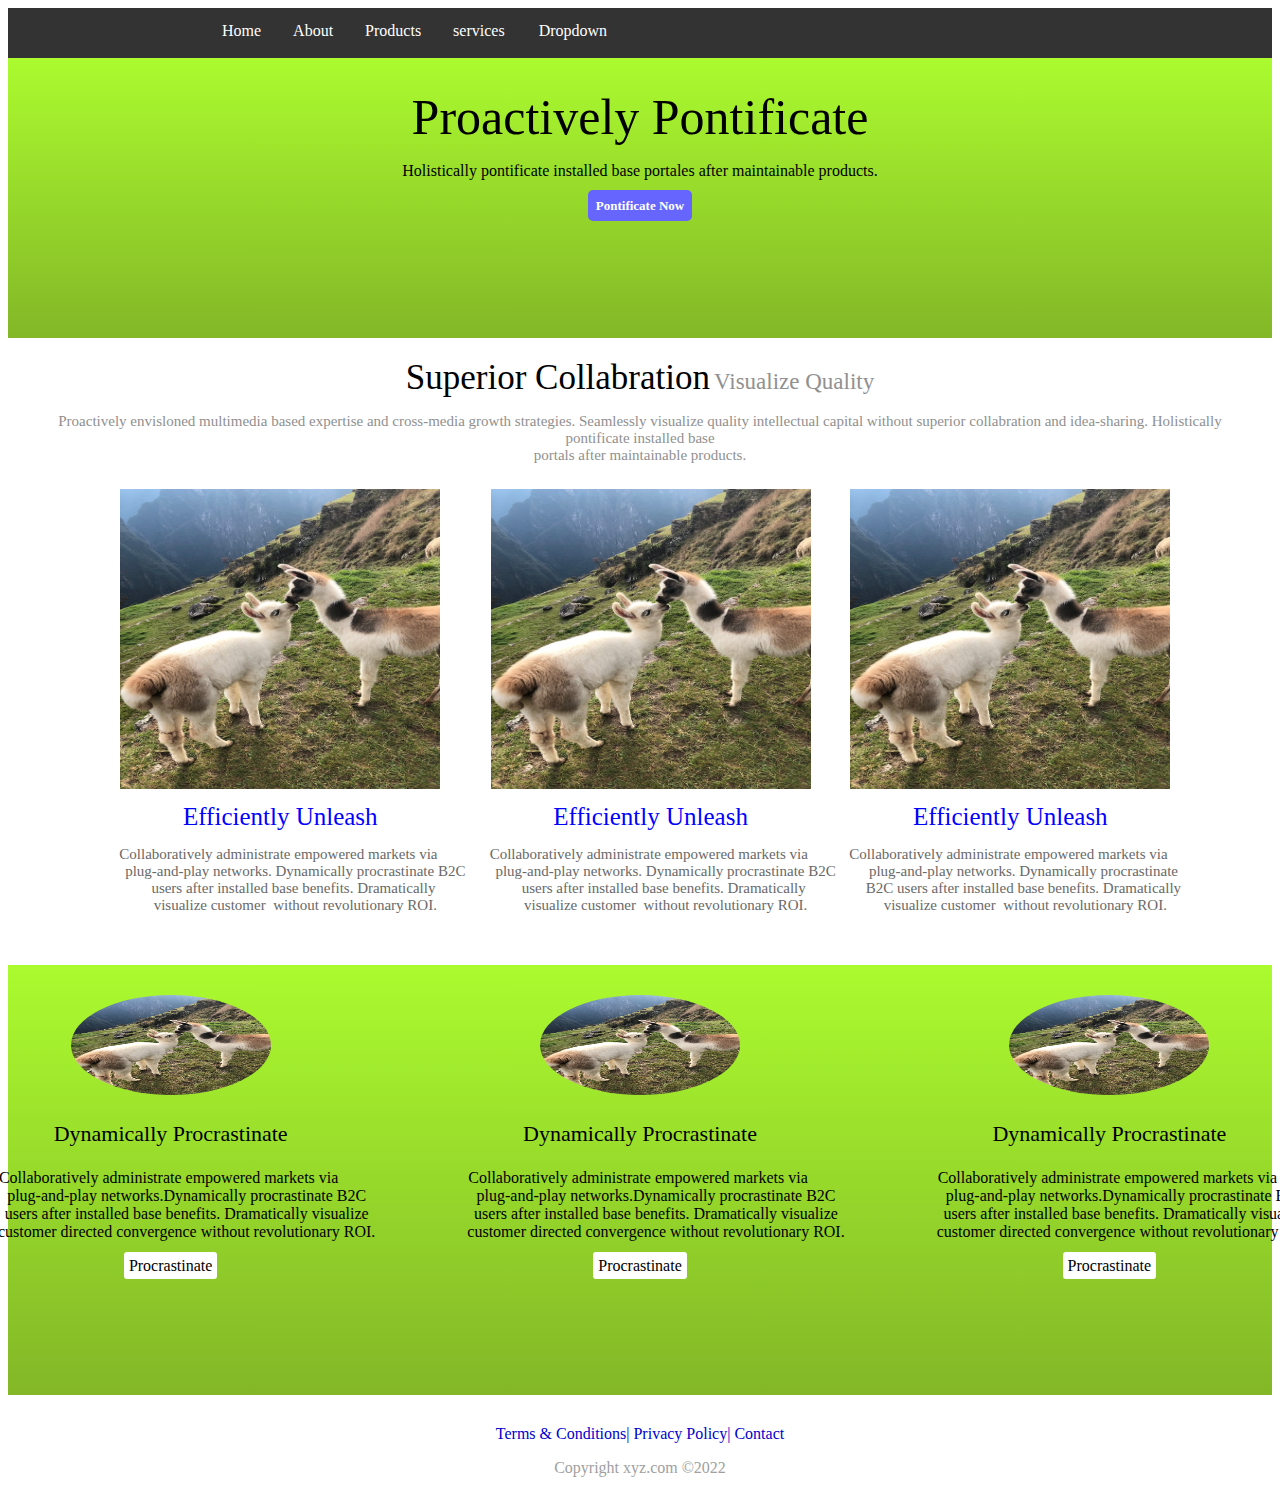
==== index.html @ edade8df "change" ====
<!DOCTYPE html>
<html>
<head>
	<title>template</title>
	<link rel="stylesheet" type="text/css" href="style.css">
	
</head>
<body>
<section class="navbar">
	<ul class="list">
	<li class="item"><a class="active" href="#home">Home</a></li>
	<li class="item"><a href="#about">About</a></li>
	<li class="item"><a href="#products">Products</a></li>
	<li class="item"><a href="#services">services</a></li>
	<li class="item"><div class="dropdown">
    <button class="dropbtn">Dropdown<i class="fa fa-caret-down"></i>
    </button>
    <div class="dropdown-content">
      <a href="#">Link 1</a>
      <a href="#">Link 2</a>
      <a href="#">Link 3</a>
    </div>
  </div> </li>
	</ul>

</section>










<section class="header">
<span class="proactively">Proactively Pontificate</span>
<p>Holistically	pontificate installed base portales after maintainable products.</p>
<span class="button"><b>Pontificate Now</b></span>
</section>

<div class="superior">
<span class="superiorcollabration">Superior Collabration</span> 
<span class="visualize">Visualize  Quality</span>
<p class="proactivelyenvisloned">Proactively envisloned multimedia based expertise and cross-media growth strategies. Seamlessly visualize quality intellectual capital without superior collabration and idea-sharing. Holistically pontificate installed base<br> portals after maintainable products.</p>	

<section class="center">

<div class="box1"><img src="machupichuu.jpg" style="width: 320px; height: 300px; margin: 10px;">
<br>
<span class="efficiently">Efficiently Unleash</span>

<pre class="collab">Collaboratively administrate empowered markets via 
	plug-and-play networks. Dynamically procrastinate B2C
	users after installed base benefits. Dramatically 
	visualize customer  without revolutionary ROI.</pre>

</div>

<div class="box1"><img src="machupichuu.jpg" style="width: 320px; height: 300px; margin: 10px;">
<br>
<span class="efficiently">Efficiently Unleash</span>
<pre class="collab">Collaboratively administrate empowered markets via 
	plug-and-play networks. Dynamically procrastinate B2C
	users after installed base benefits. Dramatically 
	visualize customer  without revolutionary ROI.</pre>
</div>



<div class="box1"><img src="machupichuu.jpg" style="width: 320px; height: 300px; margin: 10px;">
<br>
<span class="efficiently">Efficiently Unleash</span>
<pre class="collab">Collaboratively administrate empowered markets via 
	plug-and-play networks. Dynamically procrastinate 
	B2C users after installed base benefits. Dramatically 
	visualize customer  without revolutionary ROI.</pre></div>	
 
</section>
</div>


<p></p>



<section class="circleimage">

	
<div class="boxbottom1"><img src="machupichuu.jpg" style="width: 200px; height: 100px; border-radius: 100%;"><div >
<p class="dyanamically">Dynamically Procrastinate</p>

<pre class="collabora">Collaboratively administrate empowered markets via 
	plug-and-play networks.Dynamically procrastinate B2C
	users after installed base benefits. Dramatically visualize
	customer directed convergence without revolutionary ROI.</pre>

</div><pre><span class="buttonbottom">Procrastinate</span></pre></div>



<div class="boxbottom1"><img src="machupichuu.jpg" style="width: 200px; height: 100px; border-radius: 100%;"><div >
<p class="dyanamically">Dynamically Procrastinate</p>

<pre class="collabora">Collaboratively administrate empowered markets via 
	plug-and-play networks.Dynamically procrastinate B2C
	users after installed base benefits. Dramatically visualize
	customer directed convergence without revolutionary ROI.</pre>

</div><pre><span class="buttonbottom">Procrastinate</span></pre></div>


<div class="boxbottom1"><img src="machupichuu.jpg" style="width: 200px; height: 100px; border-radius: 100%;"><div >
<p class="dyanamically">Dynamically Procrastinate</p>

<pre class="collabora">Collaboratively administrate empowered markets via 
	plug-and-play networks.Dynamically procrastinate B2C
	users after installed base benefits. Dramatically visualize
	customer directed convergence without revolutionary ROI.</pre>

</div><pre><span class="buttonbottom">Procrastinate</span></pre></div>	

</section>


<section class="footerr">
<p class="terms">Terms & Conditions| Privacy Policy| Contact</p>
<p class="copyrigt">Copyright xyz.com &#169;2022</p>

</section>










</body>
</html>
---- style.css ----
.header{
	height: 220px;
	text-align: center;
	padding: 30px;
	background-image: linear-gradient(#ABFB2F, #83B727);
}
*{
	font-family: Arial Narrow;
}

.navbar{
	overflow: hidden;
	background-color: #333;
}
.navbar a {
  float: left;
  font-size: 16px;
  color: white;
  text-align: center;
  padding: 14px 16px;
  text-decoration: none;
}
.list{
	list-style-type: none;
  margin: 0;
  padding: 0;
  overflow: hidden;
  background-color: #333;

}
.item{
	display: inline-block;
  	position: relative;
  left: 200px;

}

.item a{
	display: block;
  color: white;
  padding: 14px ;
  text-decoration: none;
  
}

.dropdown {
  float: left;
  overflow: hidden;
}

.dropdown .dropbtn {
  font-size: 16px;  
  border: none;
  outline: none;
  color: white;
  padding: 14px 16px;
  background-color: inherit;
  font-family: inherit;
  margin: 0;
}

.navbar a:hover, .dropdown:hover .dropbtn {
  background-color: red;
}

.dropdown-content {
  display: none;
  position: absolute;
  background-color: #f9f9f9;
  min-width: 60px;
  box-shadow: 0px 8px 16px 0px rgba(0,0,0,0.2);
  z-index: 1;
}

.dropdown-content a {
	
	overflow: hidden;
  float: none;
  color: black;
  padding: 12px 16px;
  text-decoration: none;
  display: block;
  text-align: left;
}

.dropdown-content a:hover {
  background-color: #ddd;
}

.dropdown:hover .dropdown-content {
  display: block;
}




.proactively{
	font-size: 50px;
	margin-top: : 25px;
}
.button{
	height: 180px;
	width: 180px;
	font-size: 13px;
	background-color: #6666FF;
	color: white;
	padding: 8px;
	border-radius: 5px;


}
.superior{
	text-align: center;
	padding: 20px;
}

.superiorcollabration{
	font-size: 35px;

}
.visualize{
	font-size: 23px;
	color: #909090;
}

.center{

	text-align: center;
	justify-content: center;
	display: flex;

}

.proactivelyenvisloned{
	text-align: center;
	font-size: 15px;
	color: #909090;
}
.box1{
   
    

}

.efficiently{
	font-size: 25px;
	color: 	#0000FF;
}
.collab{
	font-size: 15px;
	color: #696969;
}

.circleimage{
	background-image: linear-gradient(#ABFB2F, #83B727);
	height: 430px;
	
	text-align: center;
	justify-content: center;
	
	display: flex;	
}

.boxbottom1{
	
    display: inline;
    margin: 30px;
    
    float: left;

    
}
.dyanamically{
	font-size: 22px;
}


.buttonbottom{
	height: 180px;
	width: 180px;
	background-color: white;
	color: black;
	padding: 5px;
	border-radius: 3px;

}

.footerr{
	text-align: center;
	margin: 30px;
}
.terms{
	color: 	#0000CD;

}
.copyrigt{
	color: #A0A0A0;
}
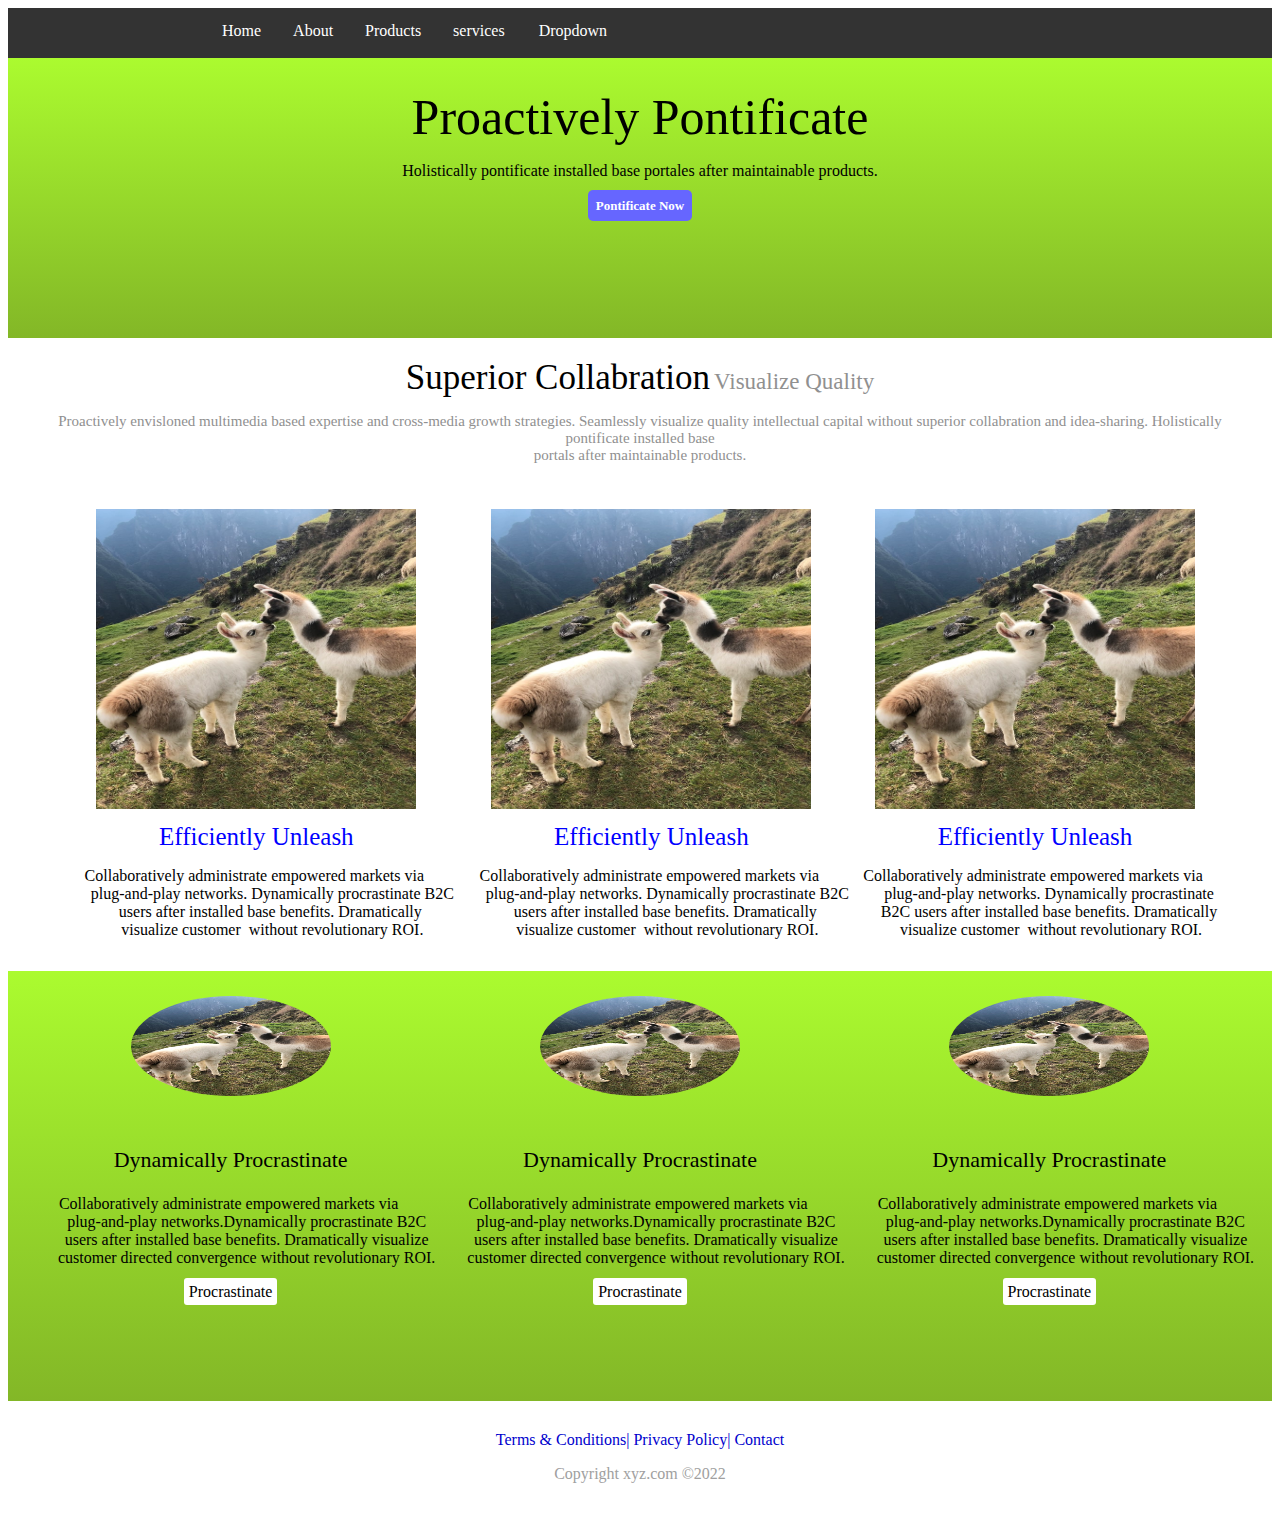
==== commit 6046497e: "css" ====
--- a/index.html
+++ b/index.html
@@ -29,36 +29,45 @@
 
 
 
-
-
-
-
-
 <section class="header">
 <span class="proactively">Proactively Pontificate</span>
 <p>Holistically	pontificate installed base portales after maintainable products.</p>
 <span class="button"><b>Pontificate Now</b></span>
 </section>
 
-<div class="superior">
+
+
+
+
+
+
+
+
+<section class="superior">
 <span class="superiorcollabration">Superior Collabration</span> 
 <span class="visualize">Visualize  Quality</span>
 <p class="proactivelyenvisloned">Proactively envisloned multimedia based expertise and cross-media growth strategies. Seamlessly visualize quality intellectual capital without superior collabration and idea-sharing. Holistically pontificate installed base<br> portals after maintainable products.</p>	
+</section>
+
+
+
+
+
+
+
 
 <section class="center">
-
-<div class="box1"><img src="machupichuu.jpg" style="width: 320px; height: 300px; margin: 10px;">
+<div><img src="machupichuu.jpg" style="width: 320px; height: 300px; margin: 10px;">
 <br>
 <span class="efficiently">Efficiently Unleash</span>
-
 <pre class="collab">Collaboratively administrate empowered markets via 
 	plug-and-play networks. Dynamically procrastinate B2C
 	users after installed base benefits. Dramatically 
 	visualize customer  without revolutionary ROI.</pre>
-
 </div>
 
-<div class="box1"><img src="machupichuu.jpg" style="width: 320px; height: 300px; margin: 10px;">
+
+<div><img src="machupichuu.jpg" style="width: 320px; height: 300px; margin: 10px;">
 <br>
 <span class="efficiently">Efficiently Unleash</span>
 <pre class="collab">Collaboratively administrate empowered markets via 
@@ -69,7 +78,7 @@
 
 
 
-<div class="box1"><img src="machupichuu.jpg" style="width: 320px; height: 300px; margin: 10px;">
+<div><img src="machupichuu.jpg" style="width: 320px; height: 300px; margin: 10px;">
 <br>
 <span class="efficiently">Efficiently Unleash</span>
 <pre class="collab">Collaboratively administrate empowered markets via 
@@ -78,48 +87,49 @@
 	visualize customer  without revolutionary ROI.</pre></div>	
  
 </section>
-</div>
+
 
 
 <p></p>
 
 
 
+
+
+
 <section class="circleimage">
-
-	
-<div class="boxbottom1"><img src="machupichuu.jpg" style="width: 200px; height: 100px; border-radius: 100%;"><div >
+<div class="boxbottom1"><img src="machupichuu.jpg" style="width: 200px; height: 100px; border-radius: 50%; margin: 25px;">
+<div >
 <p class="dyanamically">Dynamically Procrastinate</p>
-
 <pre class="collabora">Collaboratively administrate empowered markets via 
 	plug-and-play networks.Dynamically procrastinate B2C
 	users after installed base benefits. Dramatically visualize
 	customer directed convergence without revolutionary ROI.</pre>
-
-</div><pre><span class="buttonbottom">Procrastinate</span></pre></div>
+</div><pre><span class="buttonbottom">Procrastinate</span></pre>
+</div>
 
 
 
-<div class="boxbottom1"><img src="machupichuu.jpg" style="width: 200px; height: 100px; border-radius: 100%;"><div >
+<div class="boxbottom1"><img src="machupichuu.jpg" style="width: 200px; height: 100px; border-radius: 50%; margin: 25px;">
+<div >
 <p class="dyanamically">Dynamically Procrastinate</p>
-
 <pre class="collabora">Collaboratively administrate empowered markets via 
 	plug-and-play networks.Dynamically procrastinate B2C
 	users after installed base benefits. Dramatically visualize
 	customer directed convergence without revolutionary ROI.</pre>
-
-</div><pre><span class="buttonbottom">Procrastinate</span></pre></div>
+</div><pre><span class="buttonbottom">Procrastinate</span></pre>
+</div>
 
 
-<div class="boxbottom1"><img src="machupichuu.jpg" style="width: 200px; height: 100px; border-radius: 100%;"><div >
+<div class="boxbottom1"><img src="machupichuu.jpg" style="width: 200px; height: 100px; border-radius: 50%; margin: 25px;">
+<div >
 <p class="dyanamically">Dynamically Procrastinate</p>
-
 <pre class="collabora">Collaboratively administrate empowered markets via 
 	plug-and-play networks.Dynamically procrastinate B2C
 	users after installed base benefits. Dramatically visualize
 	customer directed convergence without revolutionary ROI.</pre>
-
-</div><pre><span class="buttonbottom">Procrastinate</span></pre></div>	
+</div><pre><span class="buttonbottom">Procrastinate</span></pre>
+</div>
 
 </section>
 
--- a/style.css
+++ b/style.css
@@ -1,9 +1,4 @@
-	.header{
-	height: 220px;
-	text-align: center;
-	padding: 30px;
-	background-image: linear-gradient(#ABFB2F, #83B727);
-}
+
 *{
 	font-family: Arial Narrow;
 }
@@ -20,7 +15,8 @@
   padding: 14px 16px;
   text-decoration: none;
 }
-.list{
+
+.navbar .list{
 	list-style-type: none;
   margin: 0;
   padding: 0;
@@ -28,14 +24,14 @@
   background-color: #333;
 
 }
-.item{
+.navbar .list .item{
 	display: inline-block;
   	position: relative;
   left: 200px;
 
 }
 
-.item a{
+.navbar .list .item a{
 	display: block;
   color: white;
   padding: 14px ;
@@ -43,12 +39,12 @@
   
 }
 
-.dropdown {
+.navbar .list .item .dropdown {
   float: left;
   overflow: hidden;
 }
 
-.dropdown .dropbtn {
+.navbar .list .item .dropdown .dropbtn {
   font-size: 16px;  
   border: none;
   outline: none;
@@ -63,7 +59,7 @@
   background-color: red;
 }
 
-.dropdown-content {
+.navbar .dropdown-content {
   display: none;
   position: absolute;
   background-color: #f9f9f9;
@@ -72,7 +68,7 @@
   z-index: 1;
 }
 
-.dropdown-content a {
+.navbar .dropdown-content a {
 	
 	overflow: hidden;
   float: none;
@@ -83,22 +79,35 @@
   text-align: left;
 }
 
-.dropdown-content a:hover {
+.navbar.dropdown-content a:hover {
   background-color: #ddd;
 }
 
-.dropdown:hover .dropdown-content {
+.navbar .dropdown:hover .dropdown-content {
   display: block;
 }
 
 
 
-
-.proactively{
+/*     */
+/*    */
+
+
+
+
+.header{
+	height: 220px;
+	text-align: center;
+	padding: 30px;
+	background-image: linear-gradient(#ABFB2F, #83B727);
+}
+
+
+.header .proactively{
 	font-size: 50px;
 	margin-top: : 25px;
 }
-.button{
+.header .button{
 	height: 180px;
 	width: 180px;
 	font-size: 13px;
@@ -106,70 +115,82 @@
 	color: white;
 	padding: 8px;
 	border-radius: 5px;
-
-
-}
+}
+
+
+
+
+/*     */
+/*    */
+
+
+
 .superior{
 	text-align: center;
 	padding: 20px;
 }
 
-.superiorcollabration{
+.superior .superiorcollabration{
 	font-size: 35px;
 
 }
-.visualize{
+.superior .visualize{
 	font-size: 23px;
 	color: #909090;
 }
 
+.superior .proactivelyenvisloned{
+	text-align: center;
+	font-size: 15px;
+	color: #909090;
+}
+
+
+
+
+
+
+/*     */
+/*    */
+
+
+
+
+
+
 .center{
-
 	text-align: center;
 	justify-content: center;
 	display: flex;
-
-}
-
-.proactivelyenvisloned{
-	text-align: center;
-	font-size: 15px;
-	color: #909090;
-}
-.box1{
-   
-    
-
-}
-
+}
 .efficiently{
 	font-size: 25px;
 	color: 	#0000FF;
 }
-.collab{
+.center.collab{
 	font-size: 15px;
 	color: #696969;
 }
+
+
+
+
+
+/*     */
+/*    */
+
+
+
 
 .circleimage{
 	background-image: linear-gradient(#ABFB2F, #83B727);
 	height: 430px;
-	
 	text-align: center;
 	justify-content: center;
-	
 	display: flex;	
 }
 
-.boxbottom1{
-	
-    display: inline;
-    margin: 30px;
-    
-    float: left;
-
-    
-}
+
 .dyanamically{
 	font-size: 22px;
 }
@@ -182,17 +203,27 @@
 	color: black;
 	padding: 5px;
 	border-radius: 3px;
-
-}
+}
+
+
+
+
+
+
+/*     */
+/*    */
+
+
+
 
 .footerr{
 	text-align: center;
 	margin: 30px;
 }
-.terms{
+.footerr .terms{
 	color: 	#0000CD;
 
 }
-.copyrigt{
+.footerr .copyrigt{
 	color: #A0A0A0;
 }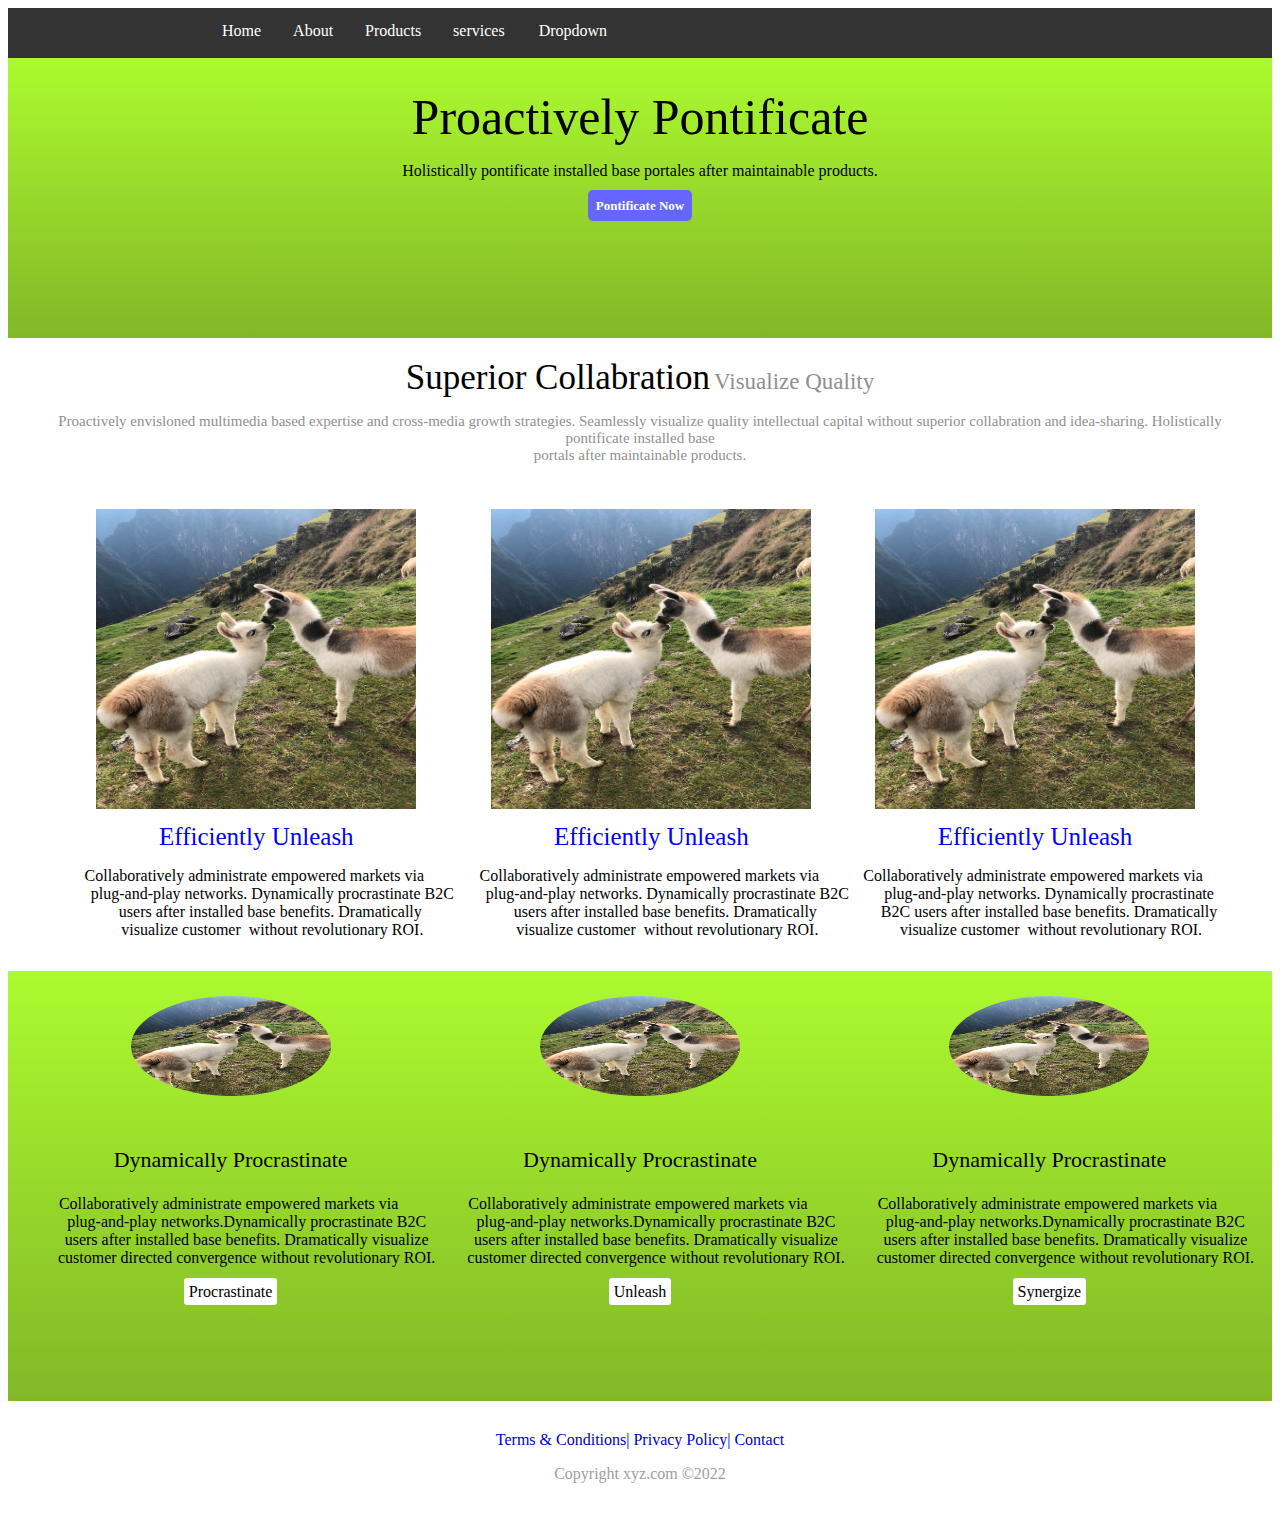
==== commit 1e2042f3: "hover" ====
--- a/index.html
+++ b/index.html
@@ -32,7 +32,7 @@
 <section class="header">
 <span class="proactively">Proactively Pontificate</span>
 <p>Holistically	pontificate installed base portales after maintainable products.</p>
-<span class="button"><b>Pontificate Now</b></span>
+<span class="button"><b><a href="#">Pontificate Now</a></b></span>
 </section>
 
 
@@ -105,7 +105,7 @@
 	plug-and-play networks.Dynamically procrastinate B2C
 	users after installed base benefits. Dramatically visualize
 	customer directed convergence without revolutionary ROI.</pre>
-</div><pre><span class="buttonbottom">Procrastinate</span></pre>
+</div><pre><span class="buttonbottom"><a href="#">Procrastinate</a></span></pre>
 </div>
 
 
@@ -117,7 +117,7 @@
 	plug-and-play networks.Dynamically procrastinate B2C
 	users after installed base benefits. Dramatically visualize
 	customer directed convergence without revolutionary ROI.</pre>
-</div><pre><span class="buttonbottom">Procrastinate</span></pre>
+</div><pre><span class="buttonbottom"><a href="#">Unleash</a></span></pre>
 </div>
 
 
@@ -128,14 +128,19 @@
 	plug-and-play networks.Dynamically procrastinate B2C
 	users after installed base benefits. Dramatically visualize
 	customer directed convergence without revolutionary ROI.</pre>
-</div><pre><span class="buttonbottom">Procrastinate</span></pre>
+</div><pre><span class="buttonbottom"><a href="#">Synergize</a></span></pre>
 </div>
 
 </section>
 
 
 <section class="footerr">
-<p class="terms">Terms & Conditions| Privacy Policy| Contact</p>
+<p class="terms">
+
+<span><a href="">Terms & Conditions</a></span>|
+<span><a href="">Privacy Policy</a></span>|
+<span><a href="">Contact</a> </p></span>
+
 <p class="copyrigt">Copyright xyz.com &#169;2022</p>
 
 </section>
--- a/style.css
+++ b/style.css
@@ -107,7 +107,7 @@
 	font-size: 50px;
 	margin-top: : 25px;
 }
-.header .button{
+.header .button {
 	height: 180px;
 	width: 180px;
 	font-size: 13px;
@@ -117,6 +117,14 @@
 	border-radius: 5px;
 }
 
+.header .button a{
+	text-decoration: none;
+	color: white;
+}
+.header .button a:hover{
+	color: red;
+}
+
 
 
 
@@ -196,7 +204,7 @@
 }
 
 
-.buttonbottom{
+.circleimage .buttonbottom{
 	height: 180px;
 	width: 180px;
 	background-color: white;
@@ -204,6 +212,16 @@
 	padding: 5px;
 	border-radius: 3px;
 }
+.circleimage .buttonbottom a{
+	text-decoration: none;
+	color: black;
+}
+
+.circleimage .buttonbottom a:hover{
+	color: red;
+}
+
+
 
 
 
@@ -222,7 +240,14 @@
 }
 .footerr .terms{
 	color: 	#0000CD;
-
+}
+
+.footerr .terms a{
+text-decoration: none;
+color: 	#0000CD;
+}
+.footerr .terms a:hover{
+	color: red;
 }
 .footerr .copyrigt{
 	color: #A0A0A0;
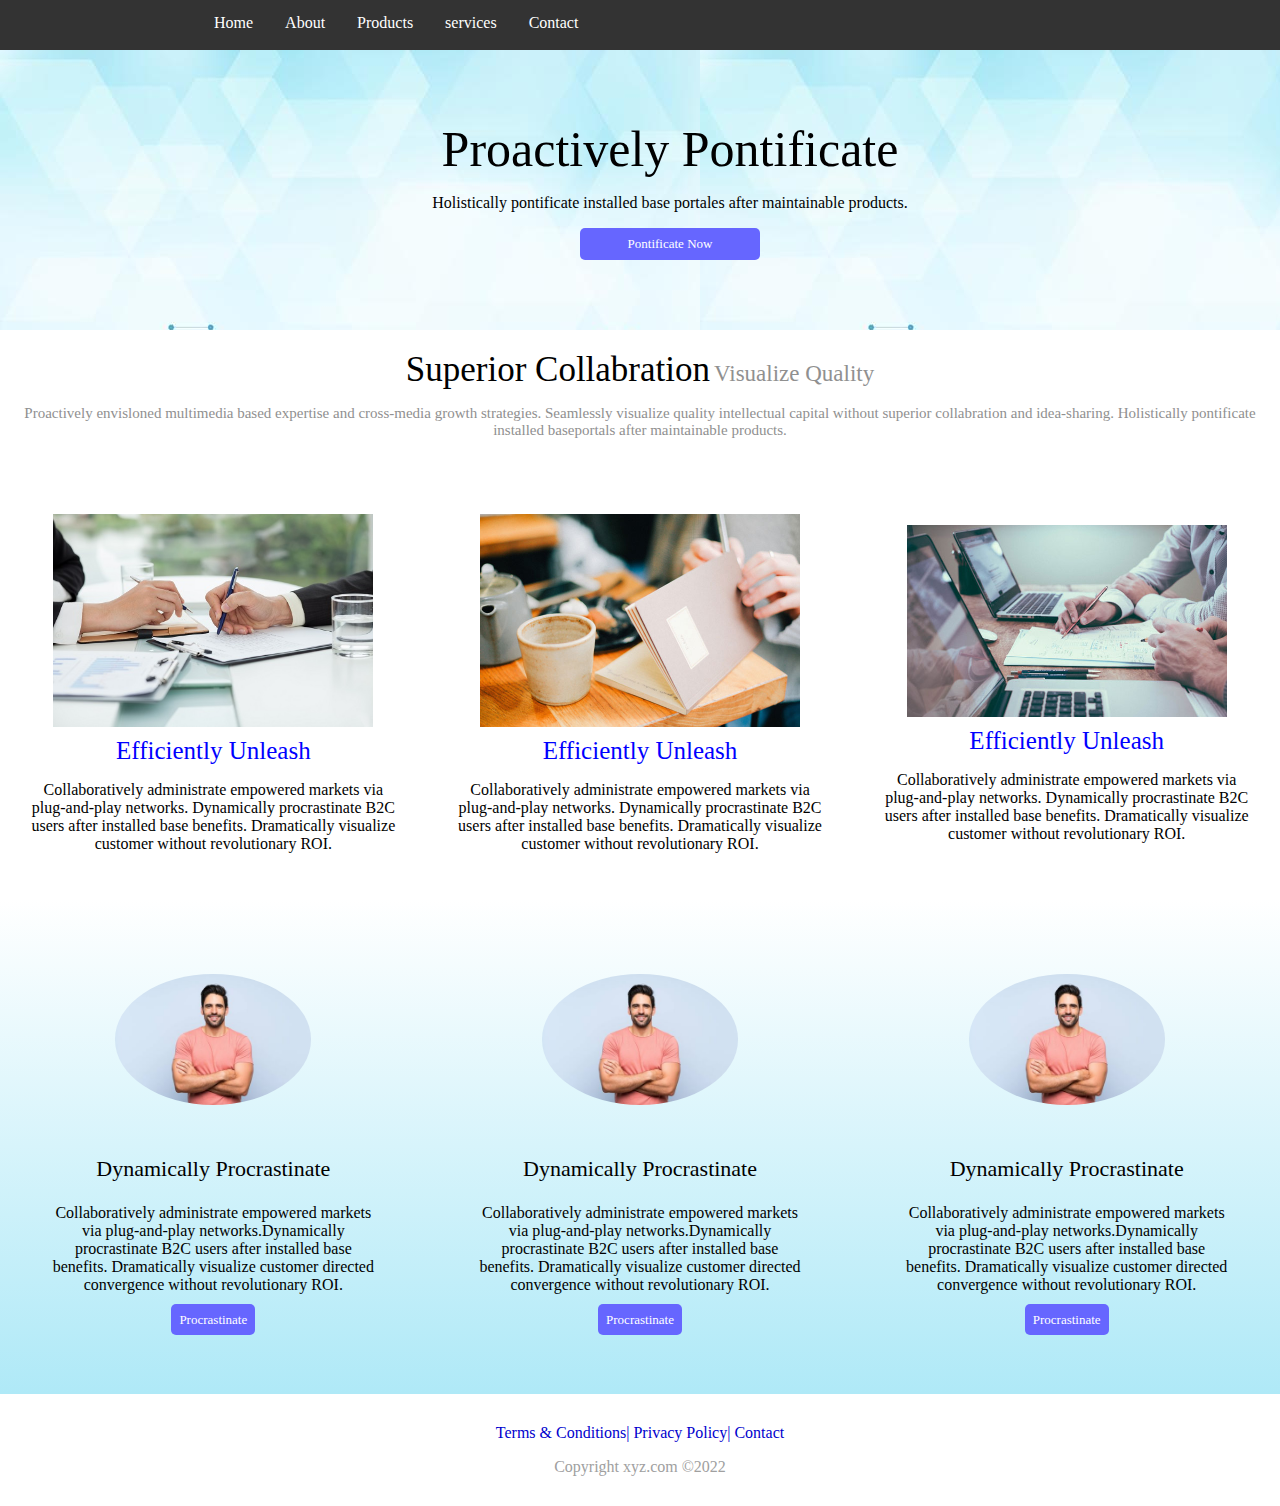
==== commit ee2db788: "nav" ====
--- a/index.html
+++ b/index.html
@@ -1,158 +1,127 @@
 <!DOCTYPE html>
 <html>
+
 <head>
-	<title>template</title>
+	<title>templates</title>
+	<meta name="viewport" content="width=device-width, initial-scale=1.0">
+	<link rel="stylesheet" href="https://cdnjs.cloudflare.com/ajax/libs/font-awesome/4.7.0/css/font-awesome.min.css">
 	<link rel="stylesheet" type="text/css" href="style.css">
-	
 </head>
+
 <body>
-<section class="navbar">
-	<ul class="list">
-	<li class="item"><a class="active" href="#home">Home</a></li>
-	<li class="item"><a href="#about">About</a></li>
-	<li class="item"><a href="#products">Products</a></li>
-	<li class="item"><a href="#services">services</a></li>
-	<li class="item"><div class="dropdown">
-    <button class="dropbtn">Dropdown<i class="fa fa-caret-down"></i>
-    </button>
-    <div class="dropdown-content">
-      <a href="#">Link 1</a>
-      <a href="#">Link 2</a>
-      <a href="#">Link 3</a>
-    </div>
-  </div> </li>
-	</ul>
+	<!-- Navbar -->
+	<section class="navbar">
+		<ul class="list">
+			<li class="item"><a class="active" href="#home">Home</a></li>
+			<li class="item"><a href="#about">About</a></li>
+			<li class="item"><a href="#products">Products</a></li>
+			<li class="item"><a href="#services">services</a></li>
+			<li class="item"><a href="#services">Contact</a></li>
+		</ul>
+	</section>
+	<!-- Navbar end -->
 
-</section>
+	<section class="header">
+		<span class="proactively">Proactively Pontificate</span>
+		<p>Holistically pontificate installed base portales after maintainable products.</p>
+		<button class="button">
+			<a href="#">Pontificate Now</a>
+		</button>
+	</section>
 
+	<section class="superior">
+		<span class="superiorcollabration">Superior Collabration</span>
+		<span class="visualize">Visualize Quality</span>
+		<p class="proactivelyenvisloned">Proactively envisloned multimedia based expertise and cross-media growth
+			strategies. Seamlessly visualize quality intellectual capital without superior collabration and
+			idea-sharing. Holistically pontificate installed baseportals after maintainable products.
+		</p>
+	</section>
 
+	<section class="center">
+		<div class="center-align">
+			<img src="cop1.jpg" style="">
+			<span class="efficiently">Efficiently Unleash</span>
+			<p class="collab">Collaboratively administrate empowered markets via
+				plug-and-play networks. Dynamically procrastinate B2C
+				users after installed base benefits. Dramatically
+				visualize customer without revolutionary ROI.
+			</p>
+		</div>
+		<div class="center-align">
+			<img src="cop2.jpg" style="">
+			<span class="efficiently">Efficiently Unleash</span>
+			<p class="collab">Collaboratively administrate empowered markets via
+				plug-and-play networks. Dynamically procrastinate B2C
+				users after installed base benefits. Dramatically
+				visualize customer without revolutionary ROI.
+			</p>
+		</div>
+		<div class="center-align">
+			<img src="cop4.jpg" style="">
+			<span class="efficiently">Efficiently Unleash</span>
+			<p class="collab">Collaboratively administrate empowered markets via
+				plug-and-play networks. Dynamically procrastinate B2C
+				users after installed base benefits. Dramatically
+				visualize customer without revolutionary ROI.
+			</p>
+		</div>
+	</section>
 
+	<section class="circleimage">
+		<div class="boxbottom1">
+			<img src="b.jpg" style="">
+			<div>
+				<p class="dyanamically">Dynamically Procrastinate</p>
+				<p class="collabora">Collaboratively administrate empowered markets via
+					plug-and-play networks.Dynamically procrastinate B2C
+					users after installed base benefits. Dramatically visualize
+					customer directed convergence without revolutionary ROI.</p>
+			</div>
+			<p>
+				<span class="buttonbottom">
+					<a href="#">Procrastinate</a>
+				</span>
+			</p>
+		</div>
+		<div class="boxbottom1">
+			<img src="b.jpg" style="">
+			<div>
+				<p class="dyanamically">Dynamically Procrastinate</p>
+				<p class="collabora">Collaboratively administrate empowered markets via
+					plug-and-play networks.Dynamically procrastinate B2C
+					users after installed base benefits. Dramatically visualize
+					customer directed convergence without revolutionary ROI.</p>
+			</div>
+			<p>
+				<span class="buttonbottom">
+					<a href="#">Procrastinate</a>
+				</span>
+			</p>
+		</div>
+		<div class="boxbottom1">
+			<img src="b.jpg" style="">
+			<div>
+				<p class="dyanamically">Dynamically Procrastinate</p>
+				<p class="collabora">Collaboratively administrate empowered markets via
+					plug-and-play networks.Dynamically procrastinate B2C
+					users after installed base benefits. Dramatically visualize
+					customer directed convergence without revolutionary ROI.</p>
+			</div>
+			<p>
+				<span class="buttonbottom">
+					<a href="#">Procrastinate</a>
+				</span>
+			</p>
+		</div>
+	</section>
 
+	<section class="footerr">
+		<p class="terms"> <span><a href="">Terms & Conditions</a></span>| <span><a href="">Privacy Policy</a></span>|
+			<span><a href="">Contact</a>
+		</p></span>
+		<p class="copyrigt">Copyright xyz.com &#169;2022</p>
+	</section>
+</body>
 
-<section class="header">
-<span class="proactively">Proactively Pontificate</span>
-<p>Holistically	pontificate installed base portales after maintainable products.</p>
-<span class="button"><b><a href="#">Pontificate Now</a></b></span>
-</section>
-
-
-
-
-
-
-
-
-
-<section class="superior">
-<span class="superiorcollabration">Superior Collabration</span> 
-<span class="visualize">Visualize  Quality</span>
-<p class="proactivelyenvisloned">Proactively envisloned multimedia based expertise and cross-media growth strategies. Seamlessly visualize quality intellectual capital without superior collabration and idea-sharing. Holistically pontificate installed base<br> portals after maintainable products.</p>	
-</section>
-
-
-
-
-
-
-
-
-<section class="center">
-<div><img src="machupichuu.jpg" style="width: 320px; height: 300px; margin: 10px;">
-<br>
-<span class="efficiently">Efficiently Unleash</span>
-<pre class="collab">Collaboratively administrate empowered markets via 
-	plug-and-play networks. Dynamically procrastinate B2C
-	users after installed base benefits. Dramatically 
-	visualize customer  without revolutionary ROI.</pre>
-</div>
-
-
-<div><img src="machupichuu.jpg" style="width: 320px; height: 300px; margin: 10px;">
-<br>
-<span class="efficiently">Efficiently Unleash</span>
-<pre class="collab">Collaboratively administrate empowered markets via 
-	plug-and-play networks. Dynamically procrastinate B2C
-	users after installed base benefits. Dramatically 
-	visualize customer  without revolutionary ROI.</pre>
-</div>
-
-
-
-<div><img src="machupichuu.jpg" style="width: 320px; height: 300px; margin: 10px;">
-<br>
-<span class="efficiently">Efficiently Unleash</span>
-<pre class="collab">Collaboratively administrate empowered markets via 
-	plug-and-play networks. Dynamically procrastinate 
-	B2C users after installed base benefits. Dramatically 
-	visualize customer  without revolutionary ROI.</pre></div>	
- 
-</section>
-
-
-
-<p></p>
-
-
-
-
-
-
-<section class="circleimage">
-<div class="boxbottom1"><img src="machupichuu.jpg" style="width: 200px; height: 100px; border-radius: 50%; margin: 25px;">
-<div >
-<p class="dyanamically">Dynamically Procrastinate</p>
-<pre class="collabora">Collaboratively administrate empowered markets via 
-	plug-and-play networks.Dynamically procrastinate B2C
-	users after installed base benefits. Dramatically visualize
-	customer directed convergence without revolutionary ROI.</pre>
-</div><pre><span class="buttonbottom"><a href="#">Procrastinate</a></span></pre>
-</div>
-
-
-
-<div class="boxbottom1"><img src="machupichuu.jpg" style="width: 200px; height: 100px; border-radius: 50%; margin: 25px;">
-<div >
-<p class="dyanamically">Dynamically Procrastinate</p>
-<pre class="collabora">Collaboratively administrate empowered markets via 
-	plug-and-play networks.Dynamically procrastinate B2C
-	users after installed base benefits. Dramatically visualize
-	customer directed convergence without revolutionary ROI.</pre>
-</div><pre><span class="buttonbottom"><a href="#">Unleash</a></span></pre>
-</div>
-
-
-<div class="boxbottom1"><img src="machupichuu.jpg" style="width: 200px; height: 100px; border-radius: 50%; margin: 25px;">
-<div >
-<p class="dyanamically">Dynamically Procrastinate</p>
-<pre class="collabora">Collaboratively administrate empowered markets via 
-	plug-and-play networks.Dynamically procrastinate B2C
-	users after installed base benefits. Dramatically visualize
-	customer directed convergence without revolutionary ROI.</pre>
-</div><pre><span class="buttonbottom"><a href="#">Synergize</a></span></pre>
-</div>
-
-</section>
-
-
-<section class="footerr">
-<p class="terms">
-
-<span><a href="">Terms & Conditions</a></span>|
-<span><a href="">Privacy Policy</a></span>|
-<span><a href="">Contact</a> </p></span>
-
-<p class="copyrigt">Copyright xyz.com &#169;2022</p>
-
-</section>
-
-
-
-
-
-
-
-
-
-
-</body>
 </html>--- a/style.css
+++ b/style.css
@@ -1,254 +1,388 @@
-
-*{
+* {
 	font-family: Arial Narrow;
 }
-
-.navbar{
+html,body{
+	padding: 0;
+	margin: 0;
+}
+.navbar {
+	overflow: auto;
+	background-color: #333;
+	width: 100%;
+}
+
+.navbar a {
+	float: left;
+	font-size: 16px;
+	color: white;
+	text-align: center;
+	padding: 14px 16px;
+	text-decoration: none;
+}
+
+/*  */
+.navbar .list {
+	list-style-type: none;
+	margin: 0;
+	padding: 0;
 	overflow: hidden;
 	background-color: #333;
-}
-.navbar a {
-  float: left;
-  font-size: 16px;
-  color: white;
-  text-align: center;
-  padding: 14px 16px;
-  text-decoration: none;
-}
-
-.navbar .list{
-	list-style-type: none;
-  margin: 0;
-  padding: 0;
-  overflow: hidden;
-  background-color: #333;
-
-}
-.navbar .list .item{
+
+}
+
+.navbar .list .item {
 	display: inline-block;
-  	position: relative;
-  left: 200px;
-
-}
-
-.navbar .list .item a{
-	display: block;
-  color: white;
-  padding: 14px ;
-  text-decoration: none;
-  
+	position: relative;
+	left: 200px;
+
+}
+
+.navbar .list .item a {
+	display: block;
+	color: white;
+	padding: 14px;
+	text-decoration: none;
+
 }
 
 .navbar .list .item .dropdown {
-  float: left;
-  overflow: hidden;
+	float: left;
+	overflow: hidden;
 }
 
 .navbar .list .item .dropdown .dropbtn {
-  font-size: 16px;  
-  border: none;
-  outline: none;
-  color: white;
-  padding: 14px 16px;
-  background-color: inherit;
-  font-family: inherit;
-  margin: 0;
-}
-
-.navbar a:hover, .dropdown:hover .dropbtn {
-  background-color: red;
+	font-size: 16px;
+	border: none;
+	outline: none;
+	color: white;
+	padding: 14px 16px;
+	background-color: inherit;
+	font-family: inherit;
+	margin: 0;
+}
+
+.navbar a:hover, red.dropdown:hover .dropbtn {
+	background-color: 	#888888;
 }
 
 .navbar .dropdown-content {
-  display: none;
-  position: absolute;
-  background-color: #f9f9f9;
-  min-width: 60px;
-  box-shadow: 0px 8px 16px 0px rgba(0,0,0,0.2);
-  z-index: 1;
+	display: none;
+	position: absolute;
+	background-color: #f9f9f9;
+	min-width: 60px;
+	box-shadow: 0px 8px 16px 0px rgba(0, 0, 0, 0.2);
+	z-index: 1;
 }
 
 .navbar .dropdown-content a {
+
+	overflow: hidden;
+	float: none;
+	color: black;
+	padding: 12px 16px;
+	text-decoration: none;
+	display: block;
+	text-align: left;
+}
+
+.navbar.dropdown-content a:hover {
+	background-color: #ddd;
+}
+
+.navbar .dropdown:hover .dropdown-content {
+	display: block;
+}
+
+/*     */
+/*    */
+.header {
+	text-align: center;
+	padding:70px 30px;
+	background-image: url("ban.jpg");
+	display: flex;
+    align-items: center;
+    justify-content: center;
+    flex-direction: column;
+}
+.header, img{
+	width: 100%;
+}
+.header .proactively {
+	font-size: 50px;
+}
+
+.header .button {
+		width: 180px;
+		font-size: 13px;
+		background-color: #6666FF;
+		color: white;
+		padding: 8px;
+		border-radius: 5px;
+		border: none;
+}
+
+.header .button a {
+	text-decoration: none;
+	color: white;
+}
+
+.header .button a:hover {
+	color: red;
+}
+
+/*     */
+/*    */
+
+.superior {
+	text-align: center;
+	padding: 20px;
+}
+
+.superior .superiorcollabration {
+	font-size: 35px;
+
+}
+
+.superior .visualize {
+	font-size: 23px;
+	color: #909090;
+}
+
+.superior .proactivelyenvisloned {
+	text-align: center;
+	font-size: 15px;
+	color: #909090;
+}
+/*     */
+/*    */
+
+.center {
+	text-align: center;
+	justify-content: center;
+	display: flex;
+}
+.center-align
+{
+	display: flex;
+    flex-direction: column;
+    justify-content: center;
+    align-items: center;
+	padding: 30px;
+}
+.center-align img{
+	width: 320px; 
+	 
+	margin: 10px;
+}
+.efficiently {
+	font-size: 25px;
+	color: #0000FF;
+}
+
+.center.collab {
+	font-size: 15px;
+	color: #696969;
+}
+
+/*     */
+/*    */
+
+.circleimage {
+	background-image: linear-gradient(	#FFFFFF, 	#AFE9F7);
+	text-align: center;
+	justify-content: center;
+	display: flex;
+}
+.circleimage .boxbottom1
+{
+	padding: 50px;
+}
+
+.boxbottom1 img{
+	width: 60%;
 	
-	overflow: hidden;
-  float: none;
-  color: black;
-  padding: 12px 16px;
-  text-decoration: none;
-  display: block;
-  text-align: left;
-}
-
-.navbar.dropdown-content a:hover {
-  background-color: #ddd;
-}
-
-.navbar .dropdown:hover .dropdown-content {
-  display: block;
-}
-
-
-
-/*     */
-/*    */
-
-
-
-
-.header{
-	height: 220px;
-	text-align: center;
-	padding: 30px;
-	background-image: linear-gradient(#ABFB2F, #83B727);
-}
-
-
-.header .proactively{
-	font-size: 50px;
-	margin-top: : 25px;
-}
-.header .button {
-	height: 180px;
+	border-radius: 50%; 
+	margin: 25px;	
+}
+
+.dyanamically {
+	font-size: 22px;
+}
+
+.circleimage .buttonbottom {
 	width: 180px;
 	font-size: 13px;
 	background-color: #6666FF;
 	color: white;
 	padding: 8px;
 	border-radius: 5px;
-}
-
-.header .button a{
-	text-decoration: none;
-	color: white;
-}
-.header .button a:hover{
+	border: none;
+}
+
+.circleimage .buttonbottom a {
+	text-decoration: none;
+	color: white;
+}
+
+.circleimage .buttonbottom a:hover {
 	color: red;
 }
 
-
-
-
-/*     */
-/*    */
-
-
-
-.superior{
-	text-align: center;
-	padding: 20px;
-}
-
-.superior .superiorcollabration{
+/*     */
+/*    */
+
+.footerr {
+	text-align: center;
+	margin: 30px;
+}
+
+.footerr .terms {
+	color: #0000CD;
+}
+
+.footerr .terms a {
+	text-decoration: none;
+	color: #0000CD;
+}
+
+.footerr .terms a:hover {
+	color: red;
+}
+
+.footerr .copyrigt {
+	color: #A0A0A0;
+}
+
+
+
+
+
+
+/* Responsive Design */
+
+
+
+
+@media (max-width: 1199.98px) { 
+	.proactively
+	{
+		color:  red;
+	}
+ }
+ @media (max-width: 991.98px) {
+ 	html,body{
+ 		width: 100%;
+ 		height: 100%;
+ 		margin: 0px;
+ 		padding: 0px;
+ 		overflow-x: hidden;
+ 	} 
+	.proactively
+	{
+		color: blue;
+	}
+	.center 
+	{
+	display: block;
+	}
+	.center-align
+	{
+	display: block;
+    }
+    .efficiently {
+	display: block;
 	font-size: 35px;
-
-}
-.superior .visualize{
-	font-size: 23px;
-	color: #909090;
-}
-
-.superior .proactivelyenvisloned{
-	text-align: center;
-	font-size: 15px;
-	color: #909090;
-}
-
-
-
-
-
-
-/*     */
-/*    */
-
-
-
-
-
-
-.center{
-	text-align: center;
-	justify-content: center;
-	display: flex;
-}
-.efficiently{
-	font-size: 25px;
-	color: 	#0000FF;
-}
-.center.collab{
-	font-size: 15px;
-	color: #696969;
-}
-
-
-
-
-
-/*     */
-/*    */
-
-
-
-
-.circleimage{
-	background-image: linear-gradient(#ABFB2F, #83B727);
-	height: 430px;
-	text-align: center;
-	justify-content: center;
-	display: flex;	
-}
-
-
-.dyanamically{
-	font-size: 22px;
-}
-
-
-.circleimage .buttonbottom{
-	height: 180px;
-	width: 180px;
-	background-color: white;
-	color: black;
-	padding: 5px;
-	border-radius: 3px;
-}
-.circleimage .buttonbottom a{
-	text-decoration: none;
-	color: black;
-}
-
-.circleimage .buttonbottom a:hover{
-	color: red;
-}
-
-
-
-
-
-
-
-
-/*     */
-/*    */
-
-
-
-
-.footerr{
-	text-align: center;
-	margin: 30px;
-}
-.footerr .terms{
-	color: 	#0000CD;
-}
-
-.footerr .terms a{
-text-decoration: none;
-color: 	#0000CD;
-}
-.footerr .terms a:hover{
-	color: red;
-}
-.footerr .copyrigt{
-	color: #A0A0A0;
+	}
+	.center img{
+	width: 70%;
+	}
+
+	 .circleimage
+    {
+    display: block;
+    }
+    .boxbottom1
+    {
+    display: block;
+    }
+    .boxbottom1 img{
+    width: 60%;
+    
+    }
+}
+@media (max-width: 767.98px) { 
+	.proactively
+	{
+		color: yellow;
+	}
+	.nav{
+		
+		text-align: center;
+		overflow: hidden;
+	}
+
+	.center 
+	{
+	display: block;
+	}
+
+	.center-align
+	{
+	display: block;
+    }
+
+     .circleimage
+    {
+    display: block;
+    }
+    .boxbottom1
+    {
+    display: block;
+    }
+
+    .navbar .list .item 
+ 	{
+	display: inline-block;
+	position: relative;
+	left: 150px;
+	}
+ }
+ @media (max-width: 575.98px) { 
+	.center 
+	{
+	display: block;
+	}
+
+	.center-align
+	{
+	display: block;
+    }
+
+
+    .circleimage
+    {
+    display: block;
+    }
+    .boxbottom1
+    {
+    display: block;
+    }
+
+    .navbar a
+    {
+  
+    
+    }
+    .list a
+    {
+
+
+    }
+ .navbar .list .item 
+ 	{
+	display: inline-block;
+	position: relative;
+	left: 70px;
+	}
+
 }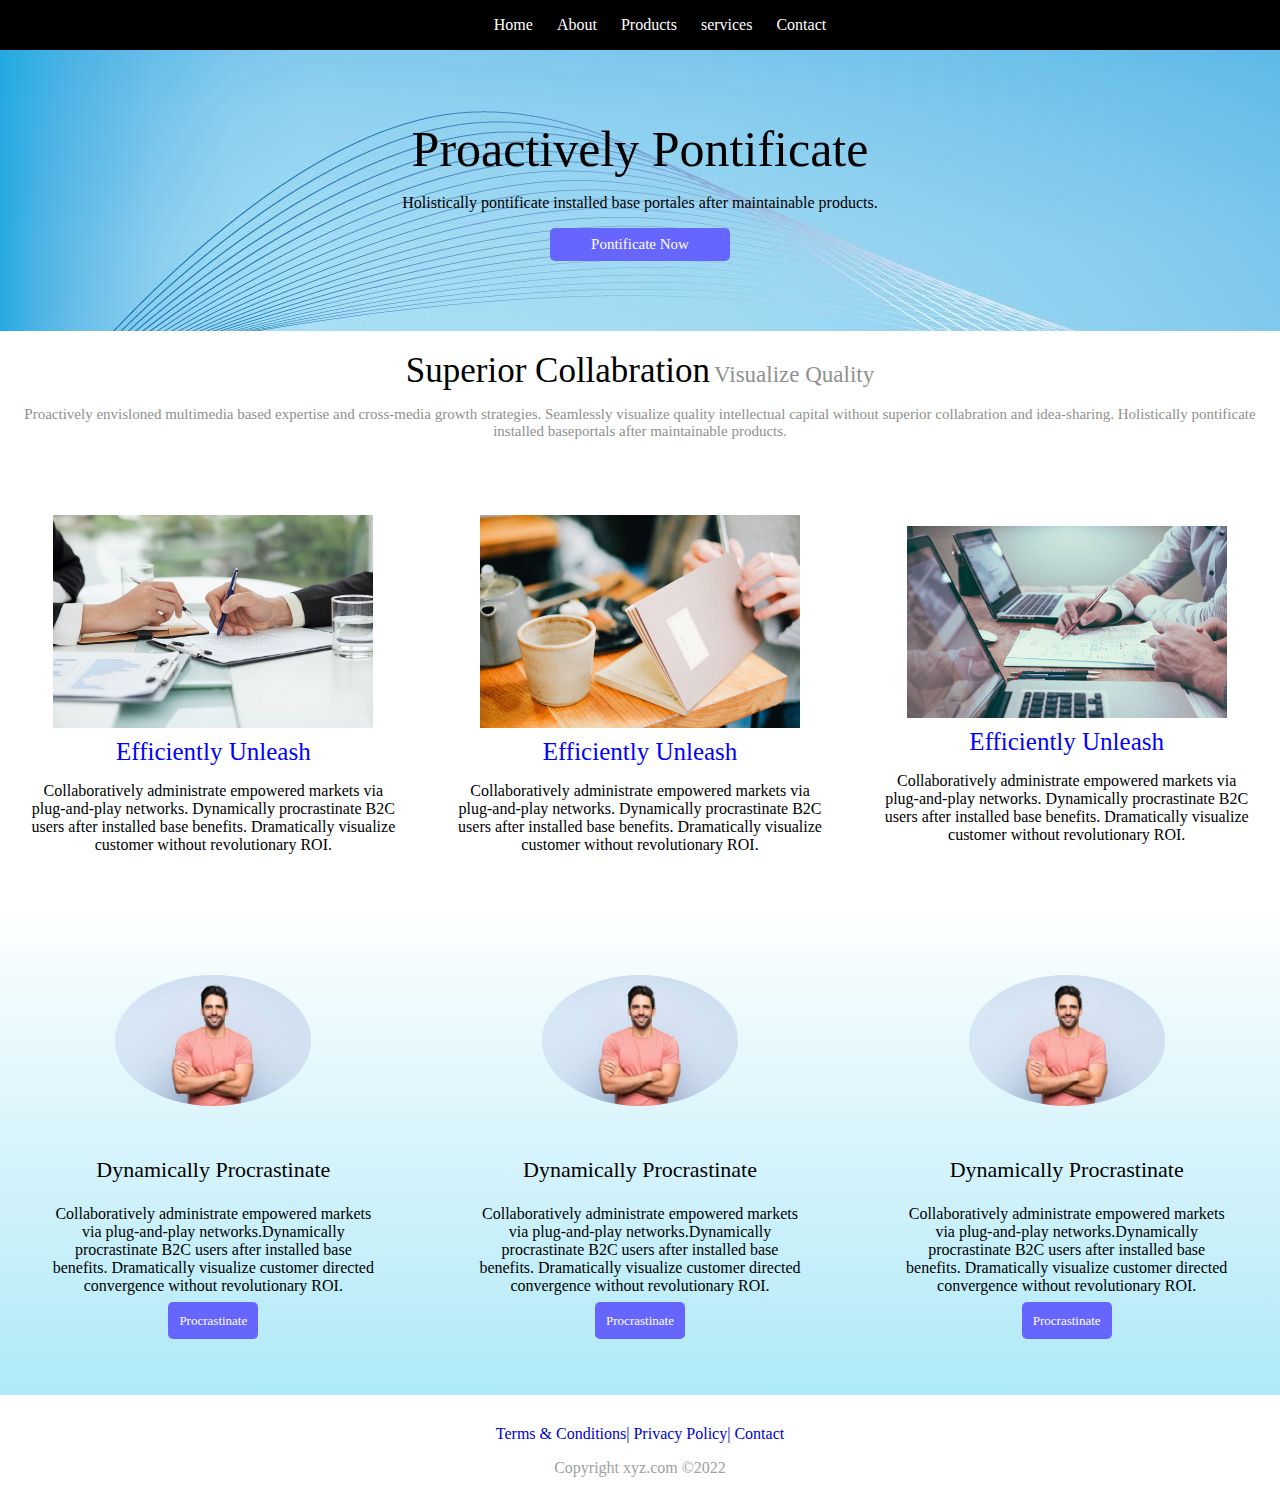
==== commit df61044d: "final" ====
--- a/index.html
+++ b/index.html
@@ -17,6 +17,7 @@
 			<li class="item"><a href="#products">Products</a></li>
 			<li class="item"><a href="#services">services</a></li>
 			<li class="item"><a href="#services">Contact</a></li>
+			
 		</ul>
 	</section>
 	<!-- Navbar end -->
--- a/style.css
+++ b/style.css
@@ -5,107 +5,56 @@
 	padding: 0;
 	margin: 0;
 }
-.navbar {
-	overflow: auto;
-	background-color: #333;
-	width: 100%;
-}
-
-.navbar a {
-	float: left;
-	font-size: 16px;
+.navbar
+	{
+		display: flex;
+		flex-wrap: wrap;
+		justify-content: center;
+		background-color: black;
+		list-style-type: none;
+		
+	}
+.navbar .list .item  
+	{
+		display: inline-block;
+		
+
+	}
+.navbar .list .item a
+	{
+		color: white;
+		text-decoration: none;
+	}
+
+.navbar .list .item a 
+	{
+	
 	color: white;
-	text-align: center;
-	padding: 14px 16px;
-	text-decoration: none;
-}
-
-/*  */
-.navbar .list {
-	list-style-type: none;
-	margin: 0;
-	padding: 0;
-	overflow: hidden;
-	background-color: #333;
-
-}
-
-.navbar .list .item {
-	display: inline-block;
-	position: relative;
-	left: 200px;
-
-}
-
-.navbar .list .item a {
-	display: block;
-	color: white;
-	padding: 14px;
-	text-decoration: none;
-
-}
-
-.navbar .list .item .dropdown {
-	float: left;
-	overflow: hidden;
-}
-
-.navbar .list .item .dropdown .dropbtn {
-	font-size: 16px;
-	border: none;
-	outline: none;
-	color: white;
-	padding: 14px 16px;
-	background-color: inherit;
-	font-family: inherit;
-	margin: 0;
-}
-
-.navbar a:hover, red.dropdown:hover .dropbtn {
-	background-color: 	#888888;
-}
-
-.navbar .dropdown-content {
-	display: none;
-	position: absolute;
-	background-color: #f9f9f9;
-	min-width: 60px;
-	box-shadow: 0px 8px 16px 0px rgba(0, 0, 0, 0.2);
-	z-index: 1;
-}
-
-.navbar .dropdown-content a {
-
-	overflow: hidden;
-	float: none;
-	color: black;
-	padding: 12px 16px;
-	text-decoration: none;
-	display: block;
-	text-align: left;
-}
-
-.navbar.dropdown-content a:hover {
-	background-color: #ddd;
-}
-
-.navbar .dropdown:hover .dropdown-content {
-	display: block;
-}
+	padding: 10px;
+	
+	}
+.navbar .list .item a:hover
+	{
+	background-color: 	#808080;
+	}
+
 
 /*     */
 /*    */
 .header {
 	text-align: center;
 	padding:70px 30px;
-	background-image: url("ban.jpg");
-	display: flex;
+	background-image: url("ban5.jpg");
+	object-fit: cover;
     align-items: center;
     justify-content: center;
     flex-direction: column;
 }
-.header, img{
-	width: 100%;
+.header img{
+	max-width: 100%;
+	height: auto;
+	object-fit: cover;
+
 }
 .header .proactively {
 	font-size: 50px;
@@ -113,12 +62,21 @@
 
 .header .button {
 		width: 180px;
-		font-size: 13px;
+		font-size: 15px;
 		background-color: #6666FF;
 		color: white;
 		padding: 8px;
 		border-radius: 5px;
 		border: none;
+		transition-duration: 0.4s;
+  		cursor: pointer;
+
+}
+
+.button:hover {
+  background-color: #008CBA;
+  color: white;
+
 }
 
 .header .button a {
@@ -127,7 +85,7 @@
 }
 
 .header .button a:hover {
-	color: red;
+	font-weight: bold;
 }
 
 /*     */
@@ -171,7 +129,7 @@
 }
 .center-align img{
 	width: 320px; 
-	 
+	 object-fit: cover;
 	margin: 10px;
 }
 .efficiently {
@@ -200,9 +158,11 @@
 
 .boxbottom1 img{
 	width: 60%;
-	
+	object-fit: cover;
 	border-radius: 50%; 
-	margin: 25px;	
+	margin: 25px;
+
+	object-fit: cover;	
 }
 
 .dyanamically {
@@ -210,13 +170,22 @@
 }
 
 .circleimage .buttonbottom {
-	width: 180px;
+	width: 250px;
 	font-size: 13px;
 	background-color: #6666FF;
 	color: white;
-	padding: 8px;
+	padding: 11px;
+	font-size: 13px;
 	border-radius: 5px;
 	border: none;
+	transition-duration: 0.4s;
+  	cursor: pointer;
+}
+
+.circleimage .buttonbottom:hover {
+  background-color: #008CBA;
+  color: white;
+
 }
 
 .circleimage .buttonbottom a {
@@ -224,8 +193,8 @@
 	color: white;
 }
 
-.circleimage .buttonbottom a:hover {
-	color: red;
+.circleimage .buttonbottom	 a:hover {
+	font-weight: bold;
 }
 
 /*     */
@@ -246,7 +215,7 @@
 }
 
 .footerr .terms a:hover {
-	color: red;
+	color: #4CAF50;
 }
 
 .footerr .copyrigt {
@@ -264,10 +233,15 @@
 
 
 @media (max-width: 1199.98px) { 
-	.proactively
-	{
-		color:  red;
-	}
+	
+	html,body
+	{
+ 		width: 100%;
+ 		height: 100%;
+ 		margin: 0px;
+ 		padding: 0px;
+ 		overflow-x: hidden;
+ 	} 
  }
  @media (max-width: 991.98px) {
  	html,body{
@@ -277,10 +251,7 @@
  		padding: 0px;
  		overflow-x: hidden;
  	} 
-	.proactively
-	{
-		color: blue;
-	}
+	
 	.center 
 	{
 	display: block;
@@ -295,6 +266,7 @@
 	}
 	.center img{
 	width: 70%;
+	object-fit: cover;
 	}
 
 	 .circleimage
@@ -311,10 +283,7 @@
     }
 }
 @media (max-width: 767.98px) { 
-	.proactively
-	{
-		color: yellow;
-	}
+	
 	.nav{
 		
 		text-align: center;
@@ -340,12 +309,14 @@
     display: block;
     }
 
-    .navbar .list .item 
- 	{
-	display: inline-block;
-	position: relative;
-	left: 150px;
-	}
+  
+     .navbar 
+   {
+   		display: flex;
+		flex-wrap: wrap;
+		justify-content: center;
+   }	
+	
  }
  @media (max-width: 575.98px) { 
 	.center 
@@ -368,21 +339,20 @@
     display: block;
     }
 
-    .navbar a
-    {
-  
-    
-    }
-    .list a
-    {
-
-
-    }
- .navbar .list .item 
- 	{
-	display: inline-block;
-	position: relative;
-	left: 70px;
-	}
-
-}+   .navbar 
+   {
+   		display: flex;
+		flex-wrap: wrap;
+		justify-content: center;
+   }
+@media (max-width: 380px){
+	 .navbar 
+   {
+   		font-size: 15px;
+   		
+   		display: flex;
+		flex-wrap: wrap;
+		justify-content: flex-start;
+   }
+   
+}
